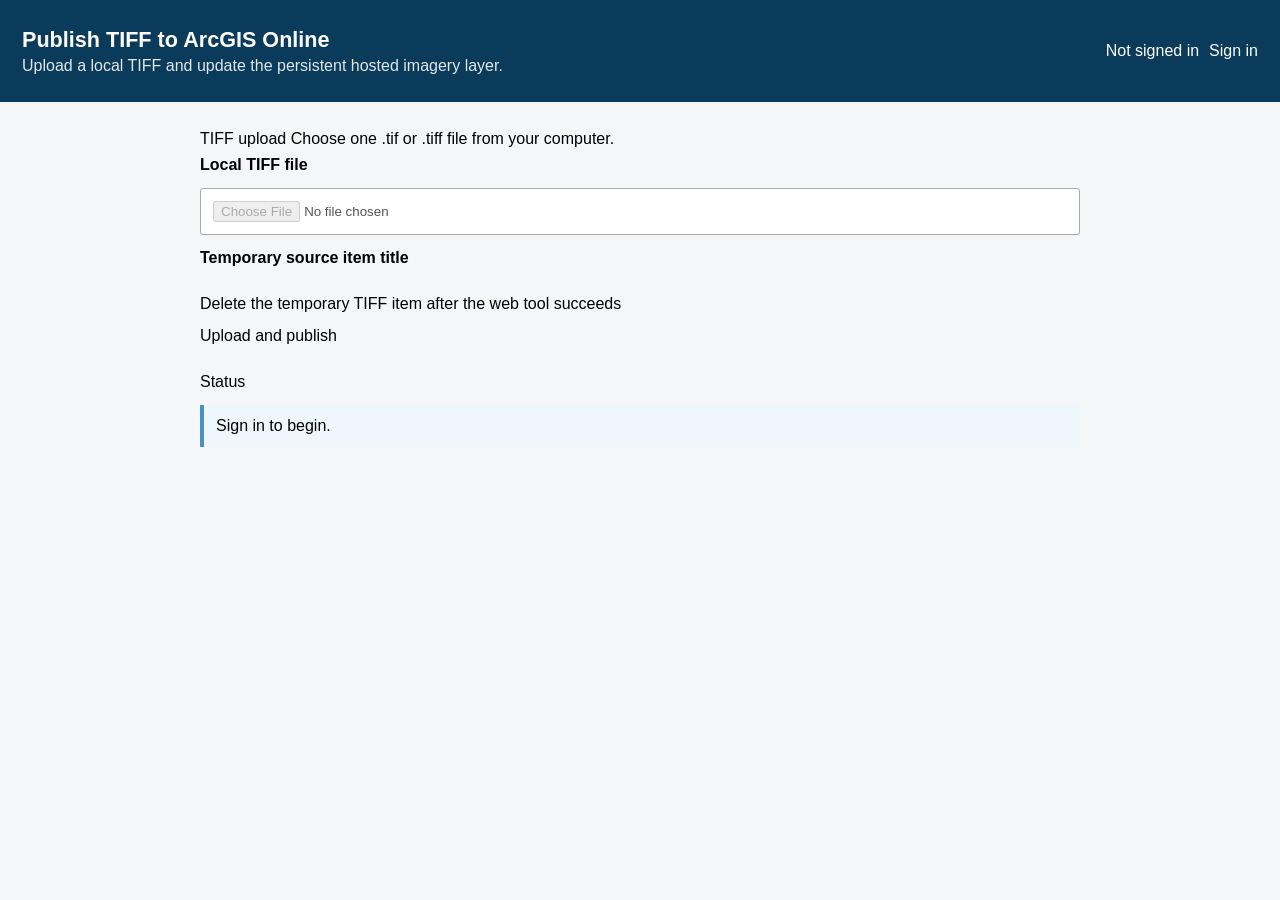
==== index.html @ 8cbebc7e "Add files via upload" ====
<!doctype html>
<html lang="en">
<head>
  <meta charset="utf-8" />
  <meta name="viewport" content="width=device-width, initial-scale=1" />
  <title>Publish TIFF to ArcGIS Online</title>
  <link rel="stylesheet" href="https://js.arcgis.com/calcite-components/3.2.1/calcite.css" />
  <script type="module" src="https://js.arcgis.com/calcite-components/3.2.1/calcite.esm.js"></script>
  <script src="https://js.arcgis.com/4.33/"></script>
  <link rel="stylesheet" href="styles.css" />
</head>
<body>
  <calcite-shell>
    <div slot="header" class="header">
      <div>
        <h1>Publish TIFF to ArcGIS Online</h1>
        <p>Upload a local TIFF and update the persistent hosted imagery layer.</p>
      </div>
      <div class="auth-controls">
        <span id="userLabel">Not signed in</span>
        <calcite-button id="signInButton" icon-start="sign-in">Sign in</calcite-button>
        <calcite-button id="signOutButton" appearance="outline" icon-start="sign-out" hidden>Sign out</calcite-button>
      </div>
    </div>

    <main class="main">
      <calcite-card class="card">
        <span slot="title">TIFF upload</span>
        <span slot="subtitle">Choose one .tif or .tiff file from your computer.</span>

        <div class="form-grid">
          <label for="fileInput">Local TIFF file</label>
          <input id="fileInput" type="file" accept=".tif,.tiff,image/tiff" disabled />

          <label for="sourceTitle">Temporary source item title</label>
          <calcite-input id="sourceTitle" value="Uploaded TIFF Source" disabled></calcite-input>

          <calcite-label layout="inline">
            <calcite-checkbox id="deleteSource" checked disabled></calcite-checkbox>
            Delete the temporary TIFF item after the web tool succeeds
          </calcite-label>

          <calcite-button id="publishButton" width="full" icon-start="upload" disabled>
            Upload and publish
          </calcite-button>
        </div>
      </calcite-card>

      <calcite-card class="card">
        <span slot="title">Status</span>
        <calcite-progress id="progress" type="indeterminate" hidden></calcite-progress>
        <div id="status" class="status info">Sign in to begin.</div>
        <pre id="details" class="details" hidden></pre>
        <div id="resultLinks" class="result-links"></div>
      </calcite-card>
    </main>
  </calcite-shell>

  <script src="config.js"></script>
  <script src="app.js"></script>
</body>
</html>
---- styles.css ----
html, body { height: 100%; margin: 0; font-family: Arial, sans-serif; background: #f4f6f8; }
.header { min-height: 74px; padding: 14px 22px; background: #0b3b5a; color: white; display: flex; align-items: center; justify-content: space-between; gap: 20px; }
.header h1 { margin: 0 0 4px; font-size: 1.35rem; }
.header p { margin: 0; opacity: .88; }
.auth-controls { display: flex; align-items: center; gap: 10px; }
.main { max-width: 880px; margin: 28px auto; padding: 0 18px; display: grid; gap: 20px; }
.card { width: 100%; }
.form-grid { display: grid; gap: 14px; padding: 8px 0; }
.form-grid > label { font-weight: 600; }
input[type=file] { border: 1px solid #a8a8a8; border-radius: 3px; padding: 12px; background: white; }
.status { margin-top: 14px; padding: 12px; border-left: 4px solid #4a90c2; background: #eef7fc; white-space: pre-wrap; }
.status.success { border-color: #2e8540; background: #edf8ef; }
.status.error { border-color: #c0392b; background: #fff0ee; }
.status.warning { border-color: #b26a00; background: #fff7e8; }
.details { max-height: 280px; overflow: auto; padding: 12px; background: #20252b; color: #eef2f5; border-radius: 3px; white-space: pre-wrap; }
.result-links { margin-top: 12px; display: grid; gap: 8px; }
.result-links a { color: #00619b; font-weight: 600; }
@media (max-width: 680px) { .header { align-items: flex-start; flex-direction: column; } .auth-controls { width: 100%; flex-wrap: wrap; } }
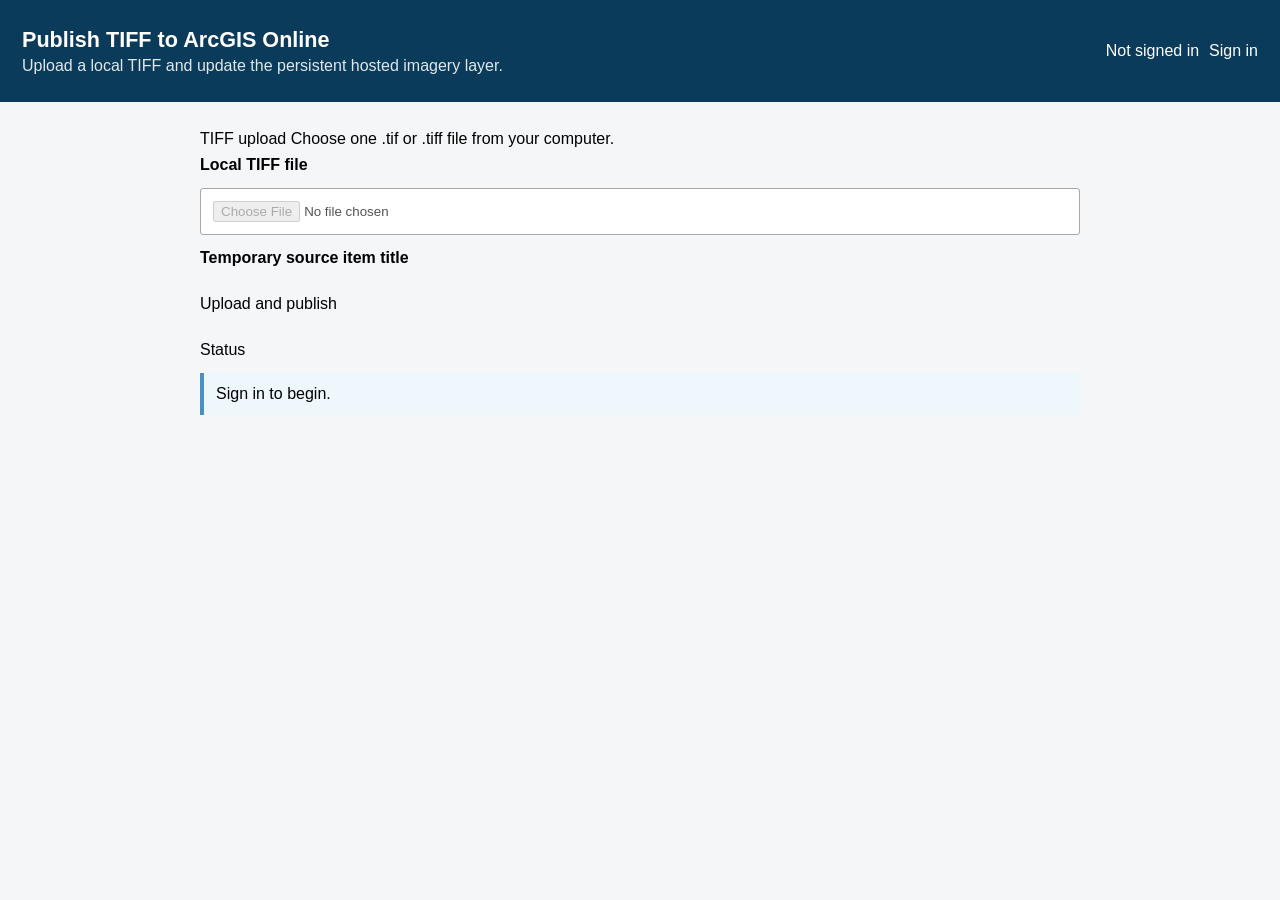
==== commit 41aac706: "Update index.html remove delete tiff checkbox" ====
--- a/index.html
+++ b/index.html
@@ -35,11 +35,6 @@
           <label for="sourceTitle">Temporary source item title</label>
           <calcite-input id="sourceTitle" value="Uploaded TIFF Source" disabled></calcite-input>
 
-          <calcite-label layout="inline">
-            <calcite-checkbox id="deleteSource" checked disabled></calcite-checkbox>
-            Delete the temporary TIFF item after the web tool succeeds
-          </calcite-label>
-
           <calcite-button id="publishButton" width="full" icon-start="upload" disabled>
             Upload and publish
           </calcite-button>
@@ -57,6 +52,6 @@
   </calcite-shell>
 
   <script src="config.js"></script>
-  <script src="app.js"></script>
+<script src="app.js"></script>
 </body>
 </html>
